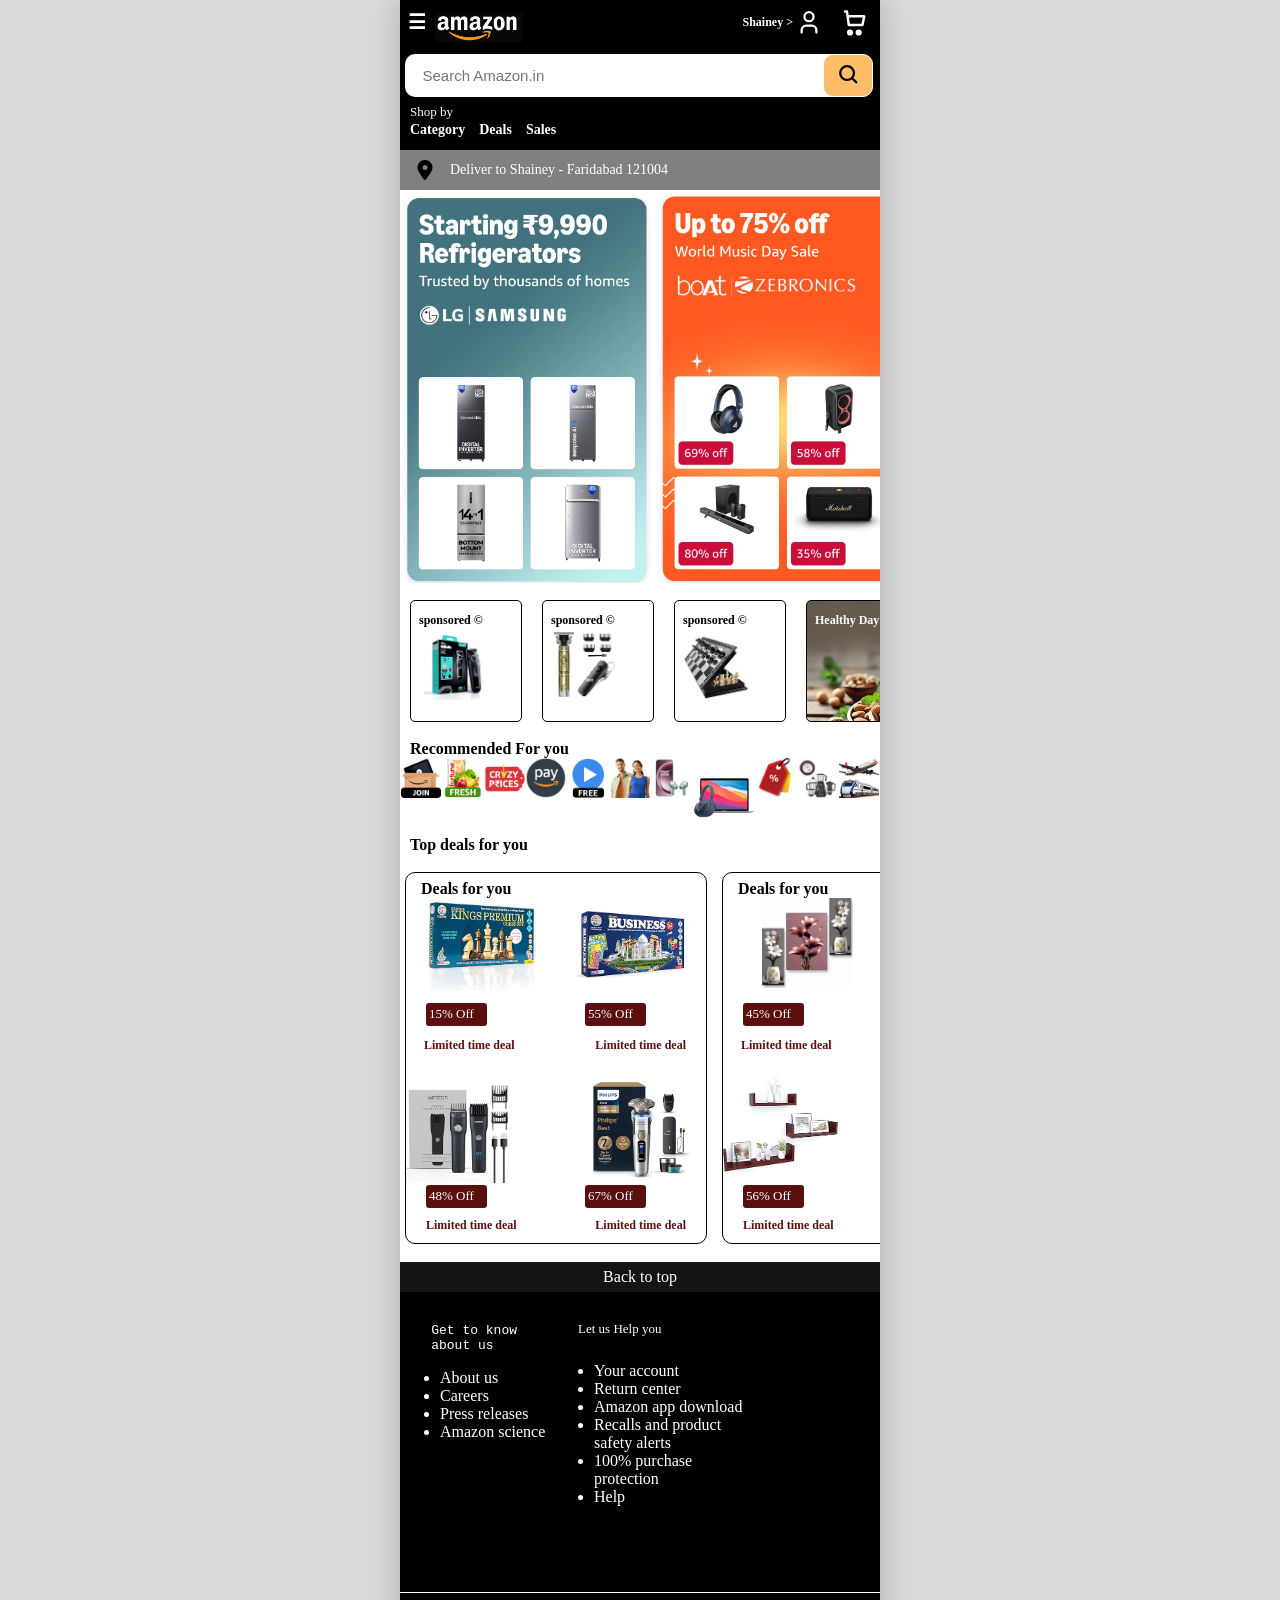
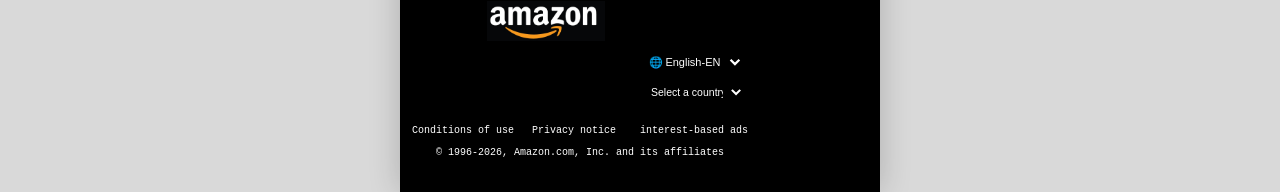
==== index.html @ 1e8606e4 "Amazon clone added" ====
<!DOCTYPE HTML>
<html>
  <head>
    <title>https://www.amazon.in</title>
    <meta name="viewport" content="width=device-width, initial-scale=1.0">
    <link rel="stylesheet" href="style.css">
  </head>
  <body>
    <header>
      <div id="upper" >
        <p id="menu">&#9776;</p>
        <img src="Amz.jpg" id="logo1">
        <a class="amazon-style-cart" href="index2.html"><svg xmlns="http://w3.org" viewBox="0 0 24 24" width="35" height="35" fill="none" stroke="currentColor" stroke-width="2" stroke-linecap="round" stroke-linejoin="round">
  
  <path d="M6 2h1.5l1.5 11h11l1.5-7H8.5" />
  
  <circle cx="10" cy="19" r="1.5" fill="currentColor" />
  
  <circle cx="17" cy="19" r="1.5" fill="currentColor" />
</svg></a>
        <a class="amazon-style-profile" href="index2.html"><svg xmlns="http://w3.org" viewBox="0 0 24 24" width="32" height="32" fill="none" stroke="currentColor" stroke-width="2" stroke-linecap="round" stroke-linejoin="round">
  
  <circle cx="12" cy="7" r="4" />
  <!-- User Shoulders -->
  <path d="M5.5 21v-2a4 4 0 0 1 4-4h5a4 4 0 0 1 4 4v2" />
</svg></a>
        <a id="name" href="index2.html"><b>Shainey ></b></a>
        <input type="text" placeholder="   Search Amazon.in" id="searchbar">
        <button id="enter"><svg class="amazon-style-search" xmlns="http://w3.org" viewBox="0 0 24 24" width="22" height="22" fill="none" stroke="currentColor" stroke-width="2.5" stroke-linecap="round" stroke-linejoin="round">
  <!-- Lens / Circle -->
  <circle cx="11" cy="11" r="7.5" />
  <!-- Handle -->
  <line x1="21" y1="21" x2="16.65" y2="16.65" />
</svg></button>
        <x>Shop by</x> 
        <a href="index2.html" class="shop-by">Category</a>
        <a href="index2.html" class="shop-by">Deals</a>
        <a href="index2.html" CLASS="shop-by">Sales</a>
      </div>
      <div id="lower">
        <svg id="loc" xmlns="http://w3.org" viewBox="0 0 384 512" width="50" height="50" fill="currentColor">
  <path d="M215.7 499.2C267 435 384 279.4 384 192C384 86 298 0 192 0S0 86 0 192c0 87.4 117 243 168.3 307.2c12.3 15.3 35.1 15.3 47.4 0zM192 128a64 64 0 1 1 0 128 64 64 0 1 1 0-128z"/>
</svg>
        <p id="del">Deliver to Shainey - Faridabad 121004</p>
      </div>
    </header>
    <main>
      <div id="firstrow">
        <img src="Sc.jpg" id="p1">
        <img src="Sc2.jpg" id="p2">
        <img src="Sc3.jpg" id="p3">
        <img src="Sc4.jpg" id="p4">
        <img src="Sc5.jpg" id="p5">
        <img src="Sc6.jpg" id="p6">
      </div>
<!--row of sponsored items-->
      <div id="secrow">
        <div id="item1">
          <p id="sp">sponsored &#169;</p>
          <img src="p1.jpg" id="trmr">
        </div>
        <div id="item2">
          <p id="sp">sponsored &#169;</p>
          <img src="p2.jpg" id="trmr2">
        </div>
        <div id="item3">
          <p id="sp">sponsored &#169;</p>
          <img src="p3.jpg" id="chess">
        </div>
        <div id="item4">
          <p id="sp">Healthy Day</p>
        </div>
      </div>
      <b style="margin-left: 10px;">Recommended For you</b>
      <div id="recommendation">
        <img src="prime.jpg" id="prime" placeholder="Prime">
        <img src="grocery.jpeg" id="grocery">
        <img src="price.jpeg" id="price">
        <img src="pay.jpeg" id="pay">
        <img src="mx.jpeg" id="mx">
        <img src="fashion.png" id="fashion">
        <img src="mobile.jpeg" id="mobile">
        <img src="electronic.jpeg" id="electronic">
        <img src="discount.jpg" id="discount">
        <img src="kitchen.jpeg" id="kitchen">
        <img src="travel.jpeg" id="travel">
      </div>
      <br>
      <b id="deals">Top deals for you</b>
      <br><br>
      <div id="dealsbox">
<!-- Deals 1 start -->
        <div id="deal1">
          <b id="dealsforu">Deals for you</b>
          <img src="chessdeal.jpg" id="chessdeal">
          <div id="off15">15% Off</div>
          <b id="few1">Limited time deal</b>
          <img src="playdeal.jpg" id="playdeal">
          <div id="off55">55% Off</div>
          <b id="few2">Limited time deal</b>
          <img src="trimmerdeal.jpg" id="trimmerdeal">
          <div id="off48">48% Off</div>
          <b id="few3">Limited time deal</b>
          <img src="trimmer2deal.jpg" id="trimmer2deal">
          <div id="off67">67% Off</div>
          <b id="few4">Limited time deal</b>
        </div>
<!--Deals 1 end -->
<!--Deals 2 start -->
        <div id="deal2">
          <b id="dealsforu">Deals for you</b>
          <img src="secdeal1.jpg" id="secdeal1">
          <div id="off45">45% Off</div>
          <b id="few21">Limited time deal</b>
          <img src="secdeal2.jpg" id="secdeal2">
          <div id="off87">87% Off</div>
          <b id="few22">Limited time deal</b>
          <img src="secdeal3.jpg" id="secdeal3">
          <div id="off56">56% Off</div>
          <b id="few23">Limited time deal</b>
          <img src="secdeal4.jpg" id="secdeal4">
          <div id="off34">34% Off</div>
          <b id="few24">Limited time deal</b>
        </div>
<!-- Deals 2 end -->
      </div>
    </main>
    <footer>
<!--Back to top button -->
      <a href="index.html" id="backtotop"><div id="footer">Back to top</div>
      </a>
<!-- extra information box-->
      <div id="info">
<!-- First set of info-->
        <div id="gettoknow"><br><pre>    Get to know 
    about us</pre>
          <ul id="list1">
            <li><a class="gettoknow" href="index2.html">About us</a></li>
            <li><a class="gettoknow" href="index2.html">Careers</a></li>
            <li><a class="gettoknow" href="index2.html">Press releases</a></li>
            <li><a class="gettoknow" href="index2.html">Amazon science</a></li>
          </ul>
        </div>
<!-- Second set of info-->
        <div id="help"><br><l>Let us Help you</l>
          <ul id="list2">
            <li><a class="gettoknow" href="index2.html">Your account</a></li>
            <li><a class="gettoknow" href="index2.html">Return center</a></li>
            <li><a class="gettoknow" href="index2.html">Amazon app download</a></li>
            <li><a class="gettoknow" href="index2.html">Recalls and product safety alerts</a></li>
            <li><a class="gettoknow" href="index2.html">100% purchase protection</a></li>
            <li><a class="gettoknow" href="index2.html">Help</a></li>
          </ul>
        </div>
        <hr id="footer-separator">
        <a href="index.html" id="logo2"><img style="height: 40px;" src="Amz.jpg"></a>
        <SELECT name="select language" id="language">
          <option value="english">&#127760;  English-EN</option>
          <option value="hindi"><a href="index3.html" style="text-decoration: none; color: white;">&#x1f1ee;&#x1f1f3; HINDI - HI</a></option>
        </SELECT>
        <select name="country" id="country-select">
          <option value="" disabled selected>Select a country</option>
          <option value="AF">🇦🇫 Afghanistan</option>
          <option value="AL">🇦🇱 Albania</option>
          <option value="DZ">🇩🇿 Algeria</option>
          <option value="AD">🇦🇩 Andorra</option>
          <option value="AO">🇦🇴 Angola</option>
          <option value="AG">🇦🇬 Antigua and Barbuda</option>
          <option value="AR">🇦🇷 Argentina</option>
          <option value="AM">🇦🇲 Armenia</option>
          <option value="AU">🇦🇺 Australia</option>
          <option value="AT">🇦🇹 Austria</option>
          <option value="AZ">🇦🇿 Azerbaijan</option>
          <option value="BS">🇧🇸 Bahamas</option>
          <option value="BH">🇧🇭 Bahrain</option>
          <option value="BD">🇧🇩 Bangladesh</option>
          <option value="BB">🇧🇧 Barbados</option>
          <option value="BY">🇧🇾 Belarus</option>
          <option value="BE">🇧🇪 Belgium</option>
          <option value="BZ">🇧🇿 Belize</option>
          <option value="BJ">🇧🇯 Benin</option>
          <option value="BT">🇧🇹 Bhutan</option>
          <option value="BO">🇧🇴 Bolivia</option>
          <option value="BA">🇧🇦 Bosnia and Herzegovina</option>
          <option value="BW">🇧🇼 Botswana</option>
          <option value="BR">🇧🇷 Brazil</option>
          <option value="BN">🇧🇳 Brunei</option>
          <option value="BG">🇧🇬 Bulgaria</option>
          <option value="BF">🇧🇫 Burkina Faso</option>
          <option value="BI">🇧🇮 Burundi</option>
          <option value="CV">🇨🇻 Cabo Verde</option>
          <option value="KH">🇰🇭 Cambodia</option>
          <option value="CM">🇨🇲 Cameroon</option>
          <option value="CA">🇨🇦 Canada</option>
          <option value="CF">🇨🇫 Central African Republic</option>
          <option value="TD">🇹🇩 Chad</option>
          <option value="CL">🇨🇱 Chile</option>
          <option value="CN">🇨🇳 China</option>
          <option value="CO">🇨🇴 Colombia</option>
          <option value="KM">🇰🇲 Comoros</option>
          <option value="CG">🇨🇬 Congo</option>
          <option value="CD">🇨🇩 Congo (Democratic Republic)</option>
          <option value="CR">🇨🇷 Costa Rica</option>
          <option value="HR">🇭🇷 Croatia</option>
          <option value="CU">🇨🇺 Cuba</option>
          <option value="CY">🇨🇾 Cyprus</option>
          <option value="CZ">🇨🇿 Czech Republic</option>
          <option value="DK">🇩🇰 Denmark</option>
          <option value="DJ">🇩🇯 Djibouti</option>
          <option value="DM">🇩🇲 Dominica</option>
          <option value="DO">🇩🇴 Dominican Republic</option>
          <option value="EC">🇪🇨 Ecuador</option>
          <option value="EG">🇪🇬 Egypt</option>
          <option value="SV">🇸🇻 El Salvador</option>
          <option value="GQ">🇬🇶 Equatorial Guinea</option>
          <option value="ER">🇪🇷 Eritrea</option>
          <option value="EE">🇪🇪 Estonia</option>
          <option value="SZ">🇸🇿 Eswatini</option>
          <option value="ET">🇪🇹 Ethiopia</option>
          <option value="FJ">🇫🇯 Fiji</option>
          <option value="FI">🇫🇮 Finland</option>
          <option value="FR">🇫🇷 France</option>
          <option value="GA">🇬🇦 Gabon</option>
          <option value="GM">🇬🇲 Gambia</option>
          <option value="GE">🇬🇪 Georgia</option>
          <option value="DE">🇩🇪 Germany</option>
          <option value="GH">🇬🇭 Ghana</option>
          <option value="GR">🇬🇷 Greece</option>
          <option value="GD">🇬🇩 Grenada</option>
          <option value="GT">🇬🇹 Guatemala</option>
          <option value="GN">🇬🇳 Guinea</option>
          <option value="GW">🇬🇼 Guinea-Bissau</option>
          <option value="GY">🇬🇾 Guyana</option>
          <option value="HT">🇭🇹 Haiti</option>
          <option value="HN">🇭🇳 Honduras</option>
          <option value="HU">🇭🇺 Hungary</option>
          <option value="IS">🇮🇸 Iceland</option>
          <option value="IN">🇮🇳 India</option>
          <option value="ID">🇮🇩 Indonesia</option>
          <option value="IR">🇮🇷 Iran</option>
          <option value="IQ">🇮🇶 Iraq</option>
          <option value="IE">🇮🇪 Ireland</option>
          <option value="IL">🇮🇱 Israel</option>
          <option value="IT">🇮🇹 Italy</option>
          <option value="JM">🇯🇲 Jamaica</option>
          <option value="JP">🇯🇵 Japan</option>
          <option value="JO">🇯🇴 Jordan</option>
          <option value="KZ">🇰🇿 Kazakhstan</option>
          <option value="KE">🇰🇪 Kenya</option>
          <option value="KI">🇰🇮 Kiribati</option>
          <option value="KP">🇰🇵 North Korea</option>
          <option value="KR">🇰🇷 South Korea</option>
          <option value="KW">🇰🇼 Kuwait</option>
          <option value="KG">🇰🇬 Kyrgyzstan</option>
          <option value="LA">🇱🇦 Laos</option>
          <option value="LV">🇱🇻 Latvia</option>
          <option value="LB">🇱🇧 Lebanon</option>
          <option value="LS">🇱🇸 Lesotho</option>
          <option value="LR">🇱🇷 Liberia</option>
          <option value="LY">🇱🇾 Libya</option>
          <option value="LI">🇱🇮 Liechtenstein</option>
          <option value="LT">🇱🇹 Lithuania</option>
          <option value="LU">🇱🇺 Luxembourg</option>
          <option value="MG">🇲🇬 Madagascar</option>
          <option value="MW">🇲🇼 Malawi</option>
          <option value="MY">🇲🇾 Malaysia</option>
          <option value="MV">🇲🇻 Maldives</option>
          <option value="ML">🇲🇱 Mali</option>
          <option value="MT">🇲🇹 Malta</option>
          <option value="MH">🇲🇭 Marshall Islands</option>
          <option value="MR">🇲🇷 Mauritania</option>
          <option value="MU">🇲🇺 Mauritius</option>
          <option value="MX">🇲🇽 Mexico</option>
          <option value="FM">🇫🇲 Micronesia</option>
          <option value="MD">🇲🇩 Moldova</option>
          <option value="MC">🇲🇨 Monaco</option>
          <option value="MN">🇲🇳 Mongolia</option>
          <option value="ME">🇲🇪 Montenegro</option>
          <option value="MA">🇲🇦 Morocco</option>
          <option value="MZ">🇲🇿 Mozambique</option>
          <option value="MM">🇲🇲 Myanmar</option>
          <option value="NA">🇳🇦 Namibia</option>
          <option value="NR">🇳🇷 Nauru</option>
          <option value="NP">🇳🇵 Nepal</option>
          <option value="NL">🇳🇱 Netherlands</option>
          <option value="NZ">🇳🇿 New Zealand</option>
          <option value="NI">🇳🇮 Nicaragua</option>
          <option value="NE">🇳🇪 Niger</option>
          <option value="NG">🇳🇬 Nigeria</option>
          <option value="MK">🇲🇰 North Macedonia</option>
          <option value="NO">🇳🇴 Norway</option>
          <option value="OM">🇴🇲 Oman</option>
          <option value="PK">🇵🇰 Pakistan</option>
          <option value="PW">🇵🇼 Palau</option>
          <option value="PA">🇵🇦 Panama</option>
          <option value="PG">🇵🇬 Papua New Guinea</option>
          <option value="PY">🇵🇾 Paraguay</option>
          <option value="PE">🇵🇪 Peru</option>
          <option value="PH">🇵🇭 Philippines</option>
          <option value="PL">🇵🇱 Poland</option>
          <option value="PT">🇵🇹 Portugal</option>
          <option value="QA">🇶🇦 Qatar</option>
          <option value="RO">🇷🇴 Romania</option>
          <option value="RU">🇷🇺 Russia</option>
          <option value="RW">🇷🇼 Rwanda</option>
          <option value="KN">🇰🇳 Saint Kitts and Nevis</option>
          <option value="LC">🇱🇨 Saint Lucia</option>
          <option value="VC">🇻🇨 Saint Vincent and the Grenadines</option>
          <option value="WS">🇼🇸 Samoa</option>
          <option value="SM">🇸🇲 San Marino</option>
          <option value="ST">🇸🇹 Sao Tome and Principe</option>
          <option value="SA">🇸🇦 Saudi Arabia</option>
          <option value="SN">🇸🇳 Senegal</option>
          <option value="RS">🇷🇸 Serbia</option>
          <option value="SC">🇸🇨 Seychelles</option>
          <option value="SL">🇸🇱 Sierra Leone</option>
          <option value="SG">🇸🇬 Singapore</option>
          <option value="SK">🇸🇰 Slovakia</option>
          <option value="SI">🇸🇮 Slovenia</option>
          <option value="SB">🇸🇧 Solomon Islands</option>
          <option value="SO">🇸🇴 Somalia</option>
          <option value="ZA">🇿🇦 South Africa</option>
          <option value="SS">🇸🇸 South Sudan</option>
          <option value="ES">🇪🇸 Spain</option>
          <option value="LK">🇱🇰 Sri Lanka</option>
          <option value="SD">🇸🇩 Sudan</option>
          <option value="SR">🇸🇷 Suriname</option>
          <option value="SE">🇸🇪 Sweden</option>
          <option value="CH">🇨🇭 Switzerland</option>
          <option value="SY">🇸🇾 Syria</option>
          <option value="TW">🇹🇼 Taiwan</option>
          <option value="TJ">🇹🇯 Tajikistan</option>
          <option value="TZ">🇹🇿 Tanzania</option>
          <option value="TH">🇹🇭 Thailand</option>
          <option value="TL">🇹🇱 Timor-Leste</option>
          <option value="TG">🇹🇬 Togo</option>
          <option value="TO">🇹🇴 Tonga</option>
          <option value="TT">🇹🇹 Trinidad and Tobago</option>
          <option value="TN">🇹🇳 Tunisia</option>
          <option value="TR">🇹🇷 Turkey</option>
          <option value="TM">🇹🇲 Turkmenistan</option>
          <option value="TV">🇹🇻 Tuvalu</option>
          <option value="UG">🇺🇬 Uganda</option>
          <option value="UA">🇺🇦 Ukraine</option>
          <option value="AE">🇦🇪 United Arab Emirates</option>
          <option value="GB">🇬🇧 United Kingdom</option>
        <option value="US">🇺🇸 United States</option>
          <option value="UY">🇺🇾 Uruguay</option>
          <option value="UZ">🇺🇿 Uzbekistan</option>
          <option value="VU">🇻🇺 Vanuatu</option>
          <option value="VA">🇻🇦 Vatican City</option>
          <option value="VE">🇻🇪 Venezuela</option>
          <option value="VN">🇻🇳 Vietnam</option>
          <option value="YE">🇾🇪 Yemen</option>
          <option value="ZM">🇿🇲 Zambia</option>
          <option value="ZW">🇿🇼 Zimbabwe</option>
        </select>
<!-- country select end -->
        <br>
        <pre id="last">  Conditions of use   Privacy notice    interest-based ads

      © 1996-2026, Amazon.com, Inc. and its affiliates</pre>
      </div>
    </footer>
  </body>
</html>
---- style.css ----
body{
  margin: 0;}
#upper{
  background-color: black;
  height: 150px;
  color: white;}
#logo1{
  height: 30px;
  margin-top: 12px;
  margin-left: 35px;}
#menu{
  position: absolute;
  font-size: 20px;
  left: 8px;
  margin-top: 10px;
  font-weight: bold;}
.amazon-style-cart{
  color: white;
  position: absolute;
  top: 6px;
  right: 10px;
  transform: scale(0.85)}
.amazon-style-profile{
  color: white;
  position: absolute;
  right: 55px;
  top: 6px;
  transform: scale(0.85)}
#name{
  text-decoration: none;
  color: white;
  POSITION: absolute;
  top: 15px;
  right: 87px;
  font-size: 12px;
  font-weight: light;}
#searchbar{
  display: block;
  margin-left: 5px;
  margin-top: 8px;
  height: 35px;
  width: 94vw;
  border: 3px solid white;
  border-radius: 10px;
  font-size: 15px;
}
#enter{
  border: 1px solid white;
  background-color: #FEBD69;
  height: 43px;
  width: 50px;
  position: absolute;
  border-radius: 10px;
  top: 54px;
  right: 7px;}
x{
  font-size: 13px;
  margin-left: 10px;
  display: block;
  margin-top: 7px;}
.shop-by{
  color: white;
  text-decoration: none;
  margin-left: 10px;
  font-size: 14px;
  font-weight: bold;}

#lower{
  height: 40px;
  background-color: grey;
  display: flex;
  align-items: center;
  justify-content: flex-start;
  color: white;
  font-size: 14px;
  position: sticky;
  top: 0px;}

#loc{
  scale: 0.4;
  color: black;}
#firstrow {
  height: 400px;
  width: 100%;
  overflow-x: auto;
  white-space: nowrap;
}
#p1,#p2,#p3,#p4,#p5,#p6{
  height: 390px;
  display: inline-block;
  margin-top: 3px;
  margin-left: 3px;
}

#item1,#item2,#item3,#item4{
  height: 120px;
  width: 110px;
  border: 1px solid black;
  border-radius: 5px;
  margin-left: 10px;
  margin-right: 10px;
  margin-top: 10px;
  display: inline-block;
  flex-shrink: 0;
}
#trmr,#chess{
  height: 65px;
  margin-left: 9px;
  position: relative;
  bottom: 5px;
}
#sp{
  position: relative;
  font-weight: bold;
  font-size: 12px;
  margin-left: 8px;
}

#secrow{
  height: 150px;
  width: 100%;
  white-space: nowrap;
  overflow-X: auto;
  display: flex;
}

#trmr2{
  height: 65px;
  margin-left: 9px;
  position: relative;
  bottom: 8px;
}

#item4{
  background-image: url("p4.jpg");
  background-size: cover;
  color: white;
  font-weight: bold;
  font-size: 20px;
}
#recommendation{
  height: 60px;
  width: 100%;
  display: flex;
  justify-content: space-around;
  overflow-X: auto;}

#prime,#grocery,#price,#pay,#mobile,#fashion,#mx,#travel,#discount,#kitchen,#elecronic{
  height: 40px;
  flex-shrink: 0;}
#deals{
  margin-left: 10px;}

#deal1,#deal2{
  height: 370px;
  width: 300px;
  border: 1px solid black;
  border-radius: 10px;
  margin-left: 5px;
  margin-right: 10px;
  flex-shrink: 0;
  position: relative;
}
#dealsbox{
  height: 390px;
  width: 100%;
  display: flex;
  overflow-X: auto;}
#chessdeal,#secdeal1{
  height: 90px;
  position: absolute;
  top: 28px;
  right: 170px;}

#dealsforu{
  position: absolute;
  top: 7px;
  left: 15px;}
#off15,#off45{
  background-color: #5c0f0f;
  padding: 3px;
  height: 17px;
  width: 55px;
  border-radius: 3px;
  color: white;
  position: absolute;
  top: 130px;
  left: 20px;
  font-size: 13px;
  font-family: Georgia;}
#few1,#few21{
  color: #5c0f0f;
  font-family: Georgia;
  margin-left: 18px;
  position: absolute;
  top: 165px;
  font-size: 12px;
}
#playdeal,#secdeal2{
  height: 67px;
  position: absolute;
  top: 38px;
  right: 20px;
}
#off55,#off87{
  background-color: #5c0f0f;
  padding: 3px;
  height: 17px;
  width: 55px;
  border-radius: 3px;
  color: white;
  position: absolute;
  top: 130px;
  right: 60px;
  font-size: 13px;
  font-family: Georgia;}
#few2,#few22{
  color: #5c0f0f;
  font-family: Georgia;
  position: absolute;
  top: 165px;
  font-size: 12px;
  right: 20px;}

#off48,#off56{
  background-color: #5c0f0f;
  padding: 3px;
  height: 17px;
  width: 55px;
  border-radius: 3px;
  color: white;
  position: absolute;
  bottom: 35px;
  left: 20px;
  font-size: 13px;
  font-family: Georgia;}

#trimmerdeal,#secdeal3{
  height: 98px;
  position: absolute;
  bottom: 60px;
  left: 0px;}

#few3,#few23{
  color: #5c0f0f;
  font-family: Georgia;
  position: absolute;
  bottom: 10px;
  font-size: 12px;
  left: 20px;}

#trimmer2deal,#secdeal4{
  height: 96px;
  position: absolute;
  bottom: 65px;
  right: 15px;}
#off67,#off34{
  background-color: #5c0f0f;
  padding: 3px;
  height: 17px;
  width: 55px;
  border-radius: 3px;
  color: white;
  position: absolute;
  bottom: 35px;
  right: 60px;
  font-size: 13px;
  font-family: Georgia;}
#few4,#few24{
  color: #5c0f0f;
  font-family: Georgia;
  position: absolute;
  bottom: 10px;
  font-size: 12px;
  right: 20px;}
#secdeal4{
  right: 50px;
  bottom: 70px;}
#secdeal3{
  bottom: 70px;}
#secdeal1{
  top: 25px;}
#secdeal2{
  height: 75px;
  right: 30px;}

/* ===================================================================
   MEDIA QUERY - Optimized for 360 x 800px screens (small mobile phones)
   Requires <meta name="viewport" content="width=device-width,
   initial-scale=1.0"> in the HTML head, otherwise the browser ignores
   real device width and this breakpoint will never match correctly.
   Every selector from the stylesheet above has a matching rule here.
   Existing rules above are untouched; these overrides keep the native,
   "zoomed-in" app-like proportions instead of shrinking everything down.
   =================================================================== */
@media only screen and (max-width: 360px) {

  body{
    overflow-x: hidden;
  }

  #upper{
    height: 150px;
  }

  img{
    height: 30px;
    margin-top: 12px;
    margin-left: 32px;
  }

  #menu{
    font-size: 20px;
    left: 8px;
    margin-top: 10px;
  }

  .amazon-style-cart{
    top: 6px;
    right: 8px;
    transform: scale(0.85);
  }

  .amazon-style-profile{
    right: 50px;
    top: 6px;
    transform: scale(0.85);
  }

  #name{
    top: 15px;
    right: 80px;
    font-size: 12px;
  }

  #searchbar{
    margin-left: 5px;
    margin-top: 8px;
    height: 35px;
    width: 92vw;
    border: 3px solid white;
    border-radius: 10px;
    font-size: 14px;
  }

  #enter{
    height: 43px;
    width: 48px;
    border-radius: 10px;
    top: 54px;
    right: 6px;
  }

  x{
    font-size: 13px;
    margin-left: 10px;
    margin-top: 7px;
  }

  a{
    margin-left: 8px;
    font-size: 13px;
  }

  #lower{
    height: 40px;
    font-size: 13px;
  }

  #loc{
    scale: 0.38;
  }

  #firstrow{
    height: 380px;
  }

  #p1,#p2,#p3,#p4,#p5,#p6{
    height: 370px;
    margin-top: 3px;
    margin-left: 3px;
  }

  #item1,#item2,#item3,#item4{
    height: 120px;
    width: 108px;
    margin-left: 8px;
    margin-right: 8px;
    margin-top: 10px;
  }

  #trmr,#chess{
    height: 62px;
    margin-left: 8px;
    bottom: 5px;
  }

  #sp{
    font-size: 11px;
    margin-left: 7px;
  }

  #secrow{
    height: 145px;
  }

  #trmr2{
    height: 62px;
    margin-left: 8px;
    bottom: 7px;
  }

  #item4{
    font-size: 18px;
  }

  #recommendation{
    height: 55px;
  }

  #prime,#grocery,#price,#pay,#mobile,#fashion,#mx,#travel,#discount,#kitchen,#elecronic{
    height: 38px;
  }

  #deals{
    margin-left: 10px;
    font-size: 15px;
  }

  #deal1,#deal2{
    height: 360px;
    width: 295px;
    margin-left: 5px;
    margin-right: 8px;
  }

  #dealsbox{
    height: 380px;
  }

  #chessdeal,#secdeal1{
    height: 88px;
    top: 27px;
    right: 165px;
  }

  #dealsforu{
    top: 7px;
    left: 14px;
  }

  #off15,#off45{
    height: 16px;
    width: 52px;
    top: 127px;
    left: 18px;
    font-size: 12px;
  }

  #few1,#few21{
    margin-left: 16px;
    top: 160px;
    font-size: 11px;
  }

  #playdeal,#secdeal2{
    height: 65px;
    top: 37px;
    right: 18px;
  }

  #off55,#off87{
    height: 16px;
    width: 52px;
    top: 127px;
    right: 55px;
    font-size: 12px;
  }

  #few2,#few22{
    top: 160px;
    font-size: 11px;
    right: 18px;
  }

  #off48,#off56{
    height: 16px;
    width: 52px;
    bottom: 34px;
    left: 18px;
    font-size: 12px;
  }

  #trimmerdeal,#secdeal3{
    height: 96px;
    bottom: 58px;
    left: 0px;
  }

  #few3,#few23{
    bottom: 9px;
    font-size: 11px;
    left: 18px;
  }

  #trimmer2deal,#secdeal4{
    height: 94px;
    bottom: 63px;
    right: 14px;
  }

  #off67,#off34{
    height: 16px;
    width: 52px;
    bottom: 34px;
    right: 55px;
    font-size: 12px;
  }

  #few4,#few24{
    bottom: 9px;
    font-size: 11px;
    right: 18px;
  }

  #secdeal4{
    right: 46px;
    bottom: 68px;
  }

  #secdeal3{
    bottom: 68px;
  }

  #secdeal1{
    top: 24px;
  }

  #secdeal2{
    height: 73px;
    right: 28px;
  }

}

/* ===================================================================
   TIER 2 — Standard phones: 375 / 390 / 412px wide
   (iPhone SE/X/12 mini, iPhone 12/13/14, Pixel/most Android phones)
   These widths are close to the original design's reference size, so
   values here mirror the base rules above almost exactly — written
   out explicitly so this range is deliberately tuned, not accidental.
   =================================================================== */
@media only screen and (min-width: 361px) and (max-width: 413px) {

  #upper{ height: 150px; }

  img{ height: 30px; margin-top: 12px; margin-left: 35px; }

  #menu{ font-size: 20px; left: 8px; margin-top: 10px; }

  .amazon-style-cart{ top: 6px; right: 10px; transform: scale(0.85); }

  .amazon-style-profile{ right: 55px; top: 6px; transform: scale(0.85); }

  #name{ top: 15px; right: 87px; font-size: 12px; }

  #searchbar{
    margin-left: 5px; margin-top: 8px; height: 35px; width: 94vw;
    border: 3px solid white; border-radius: 10px; font-size: 15px;
  }

  #enter{ height: 43px; width: 50px; border-radius: 10px; top: 54px; right: 7px; }

  x{ font-size: 13px; margin-left: 10px; margin-top: 7px; }

  a{ margin-left: 10px; font-size: 14px; }

  #lower{ height: 40px; font-size: 14px; }

  #loc{ scale: 0.4; }

  #firstrow{ height: 400px; }

  #p1,#p2,#p3,#p4,#p5,#p6{ height: 390px; margin-top: 3px; margin-left: 3px; }

  #item1,#item2,#item3,#item4{
    height: 120px; width: 110px;
    margin-left: 10px; margin-right: 10px; margin-top: 10px;
  }

  #trmr,#chess{ height: 65px; margin-left: 9px; bottom: 5px; }

  #sp{ font-size: 12px; margin-left: 8px; }

  #secrow{ height: 150px; }

  #trmr2{ height: 65px; margin-left: 9px; bottom: 8px; }

  #item4{ font-size: 20px; }

  #recommendation{ height: 60px; }

  #prime,#grocery,#price,#pay,#mobile,#fashion,#mx,#travel,#discount,#kitchen,#elecronic{ height: 40px; }

  #deals{ margin-left: 10px; }

  #deal1,#deal2{ height: 370px; width: 300px; margin-left: 5px; margin-right: 10px; }

  #dealsbox{ height: 390px; }

  #chessdeal,#secdeal1{ height: 90px; top: 28px; right: 170px; }

  #dealsforu{ top: 7px; left: 15px; }

  #off15,#off45{ height: 17px; width: 55px; top: 130px; left: 20px; font-size: 13px; }

  #few1,#few21{ margin-left: 18px; top: 165px; font-size: 12px; }

  #playdeal,#secdeal2{ height: 67px; top: 38px; right: 20px; }

  #off55,#off87{ height: 17px; width: 55px; top: 130px; right: 60px; font-size: 13px; }

  #few2,#few22{ top: 165px; font-size: 12px; right: 20px; }

  #off48,#off56{ height: 17px; width: 55px; bottom: 35px; left: 20px; font-size: 13px; }

  #trimmerdeal,#secdeal3{ height: 98px; bottom: 60px; left: 0px; }

  #few3,#few23{ bottom: 10px; font-size: 12px; left: 20px; }

  #trimmer2deal,#secdeal4{ height: 96px; bottom: 65px; right: 15px; }

  #off67,#off34{ height: 17px; width: 55px; bottom: 35px; right: 60px; font-size: 13px; }

  #few4,#few24{ bottom: 10px; font-size: 12px; right: 20px; }

  #secdeal4{ right: 50px; bottom: 70px; }

  #secdeal3{ bottom: 70px; }

  #secdeal1{ top: 25px; }

  #secdeal2{ height: 75px; right: 30px; }

}

/* ===================================================================
   TIER 3 — Large phones: 414 / 428px wide
   (iPhone 6-8/XR/11 Plus, iPhone 12/13/14 Pro Max)
   ~7% larger than Tier 2 so the extra screen width doesn't leave the
   layout looking small — still a native app feel, not stretched.
   =================================================================== */
@media only screen and (min-width: 414px) and (max-width: 479px) {

  #upper{ height: 160px; }

  img{ height: 32px; margin-top: 13px; margin-left: 38px; }

  #menu{ font-size: 21px; left: 9px; margin-top: 11px; }

  .amazon-style-cart{ top: 6px; right: 10px; transform: scale(0.92); }

  .amazon-style-profile{ right: 58px; top: 6px; transform: scale(0.92); }

  #name{ top: 16px; right: 90px; font-size: 13px; }

  #searchbar{
    margin-left: 6px; margin-top: 9px; height: 37px; width: 94vw;
    border: 3px solid white; border-radius: 10px; font-size: 16px;
  }

  #enter{ height: 46px; width: 53px; border-radius: 10px; top: 58px; right: 7px; }

  x{ font-size: 14px; margin-left: 11px; margin-top: 8px; }

  a{ margin-left: 11px; font-size: 15px; }

  #lower{ height: 42px; font-size: 15px; }

  #loc{ scale: 0.43; }

  #firstrow{ height: 425px; }

  #p1,#p2,#p3,#p4,#p5,#p6{ height: 415px; margin-top: 3px; margin-left: 3px; }

  #item1,#item2,#item3,#item4{
    height: 128px; width: 118px;
    margin-left: 11px; margin-right: 11px; margin-top: 11px;
  }

  #trmr,#chess{ height: 69px; margin-left: 10px; bottom: 5px; }

  #sp{ font-size: 13px; margin-left: 9px; }

  #secrow{ height: 160px; }

  #trmr2{ height: 69px; margin-left: 10px; bottom: 8px; }

  #item4{ font-size: 21px; }

  #recommendation{ height: 64px; }

  #prime,#grocery,#price,#pay,#mobile,#fashion,#mx,#travel,#discount,#kitchen,#elecronic{ height: 43px; }

  #deals{ margin-left: 12px; }

  #deal1,#deal2{ height: 395px; width: 320px; margin-left: 5px; margin-right: 11px; }

  #dealsbox{ height: 415px; }

  #chessdeal,#secdeal1{ height: 96px; top: 30px; right: 182px; }

  #dealsforu{ top: 8px; left: 16px; }

  #off15,#off45{ height: 18px; width: 59px; top: 139px; left: 21px; font-size: 14px; }

  #few1,#few21{ margin-left: 19px; top: 176px; font-size: 13px; }

  #playdeal,#secdeal2{ height: 72px; top: 41px; right: 21px; }

  #off55,#off87{ height: 18px; width: 59px; top: 139px; right: 64px; font-size: 14px; }

  #few2,#few22{ top: 176px; font-size: 13px; right: 21px; }

  #off48,#off56{ height: 18px; width: 59px; bottom: 37px; left: 21px; font-size: 14px; }

  #trimmerdeal,#secdeal3{ height: 105px; bottom: 64px; left: 0px; }

  #few3,#few23{ bottom: 11px; font-size: 13px; left: 21px; }

  #trimmer2deal,#secdeal4{ height: 103px; bottom: 70px; right: 16px; }

  #off67,#off34{ height: 18px; width: 59px; bottom: 37px; right: 64px; font-size: 14px; }

  #few4,#few24{ bottom: 11px; font-size: 13px; right: 21px; }

  #secdeal4{ right: 54px; bottom: 75px; }

  #secdeal3{ bottom: 75px; }

  #secdeal1{ top: 27px; }

  #secdeal2{ height: 80px; right: 32px; }

}

/* ===================================================================
   TIER 4 — Tablets & Desktop: 480px and wider
   No phone is this wide, so instead of stretching the mobile layout
   edge-to-edge (which would scatter the absolutely-positioned icons
   far from the content and blow up the search bar), the whole site is
   capped at a phone-card width and centered, like a native app preview.
   This makes body itself the positioning anchor, so every absolutely
   positioned element (icons, offer tags, deal badges) stays correctly
   anchored to the card edges instead of the full browser window.
   =================================================================== */
@media only screen and (min-width: 480px) {

  html{
    background-color: #d9d9d9;
  }

  body{
    max-width: 480px;
    margin: 0 auto;
    position: relative;
    min-height: 100vh;
    background-color: #ffffff;
    box-shadow: 0 0 30px rgba(0,0,0,0.2);
  }

  #searchbar{
    width: 94%;
  }

}
#footer{
  color: white;
  text-decoration: none;
  height: 30px;
  background-color: #141414;
  display: flex;
  align-items: center;
  justify-content: center;}
#backtotop{
  text-decoration: none;}
#info{
  height: 500px;
  background-color: black;}
#gettoknow{
  vertical-align: top;
  display: inline-block;
  height: 200px;
  width: 150px;
  color: white
}
.gettoknow{
  color: white;
  text-decoration: none;
  font-family: Georgia;
  text-align: left;}
#help{
  display: inline-block;
  height: 300px;
  width: 200px;
  color: white
}
l{
  font-family: Georgia;
  position: relative;
  left: 24px;
  font-weight: light;
  font-size: 13px;
  top: 9px;}
#list2{
  position: relative;
  top: 18px;}

#list2::marker {
  font-size: 0.5em; /* Reduces bullet size to 80% of the text font size */
}
#list1::marker {
  font-size: 0.5em;}
#footer-separator {
  border: none;
  border-top: 1px solid white;
  margin-top: 0px;}
#logo2{
  margin-left: 87px;
  transform: scale(0.9);}
#language{
  border: 1px solid black;
  border-radius: 3px;
  background-color: black;
  color: white;
  height: 25px;
  padding: 5px;
  font-size: 10px;
  position: absolute;
  right: 140px;
  top: 1650px;
  transform: scale(1.1);}
#country-select{
  border: 1px solid black;
  border-radius: 3px;
  background-color: black;
  color: white;
  height: 25px;
  width: 100px;
  padding: 5px;
  font-size: 10px;
  position: absolute;
  right: 137px;
  top: 1680px;
  transform: scale(1.05);}
#last{
  position: relative;
  top: 70px;
  font-size: 10px;
  color: white;}
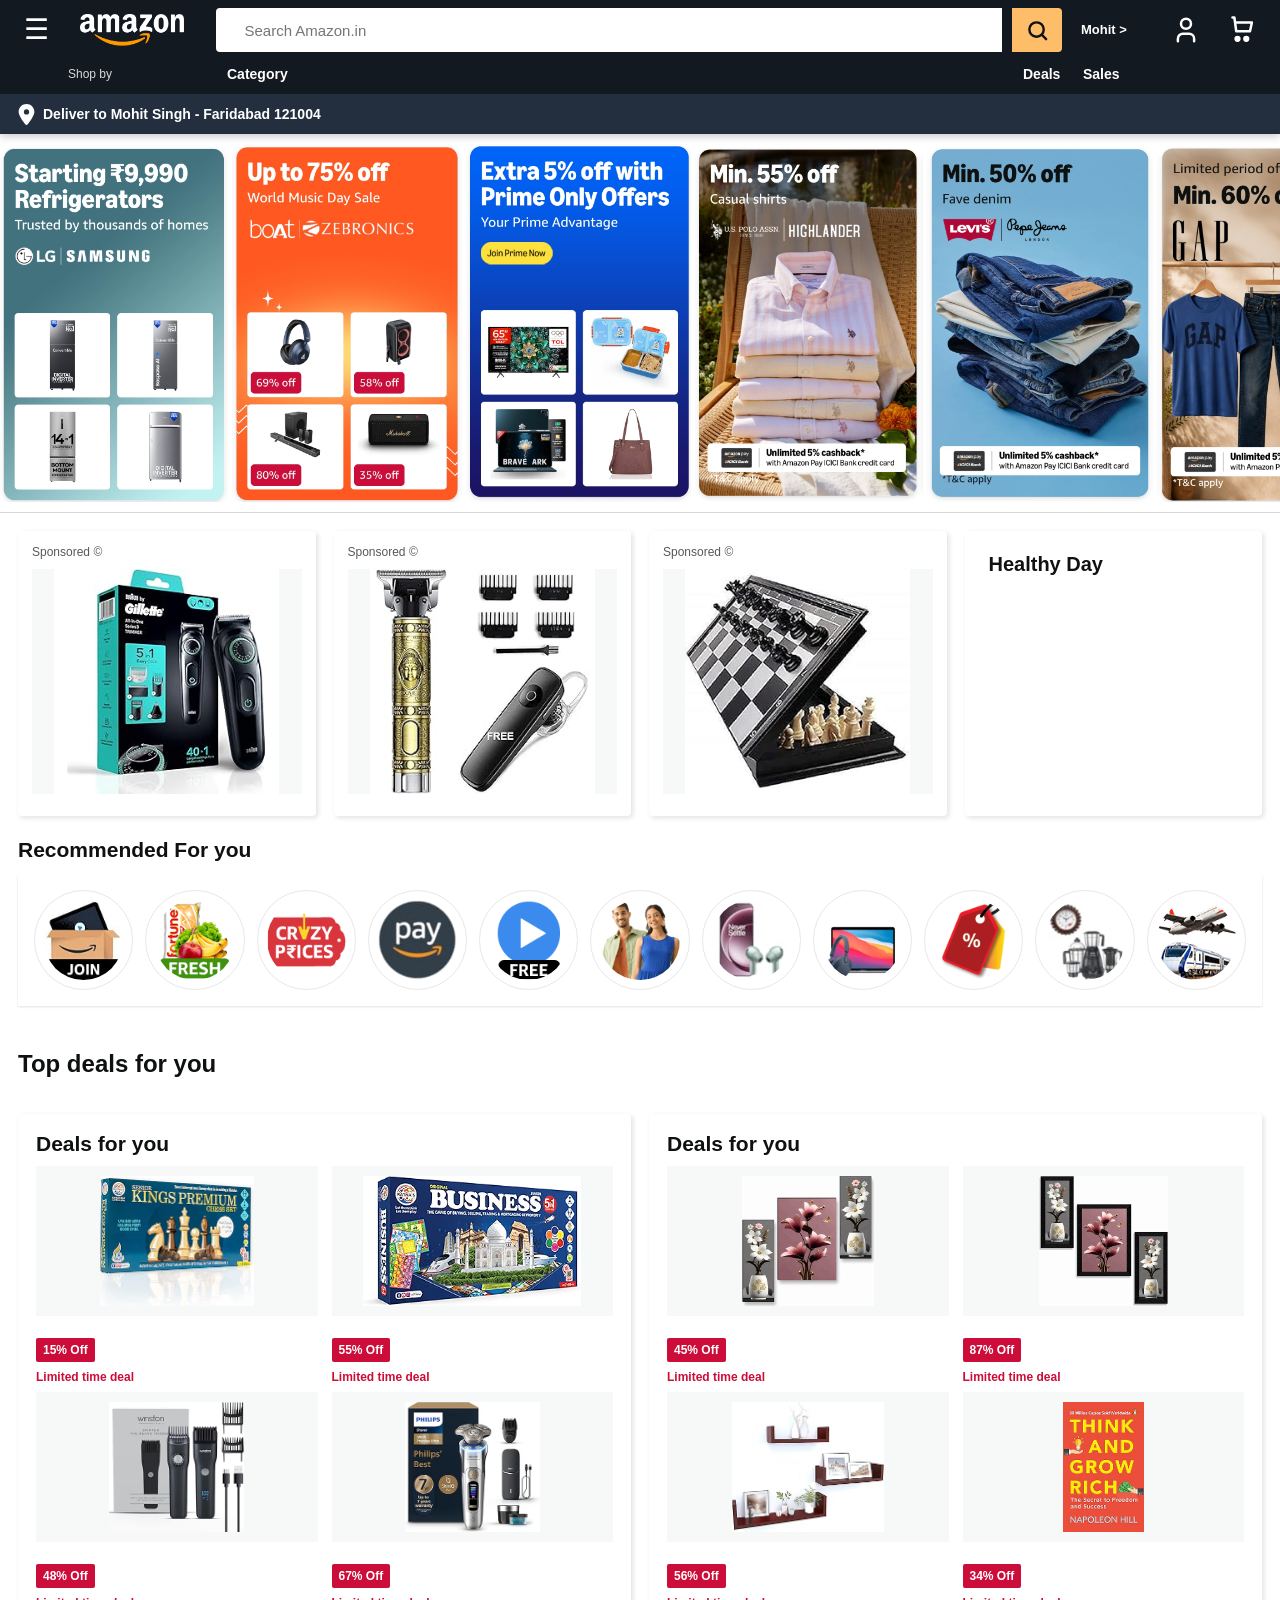
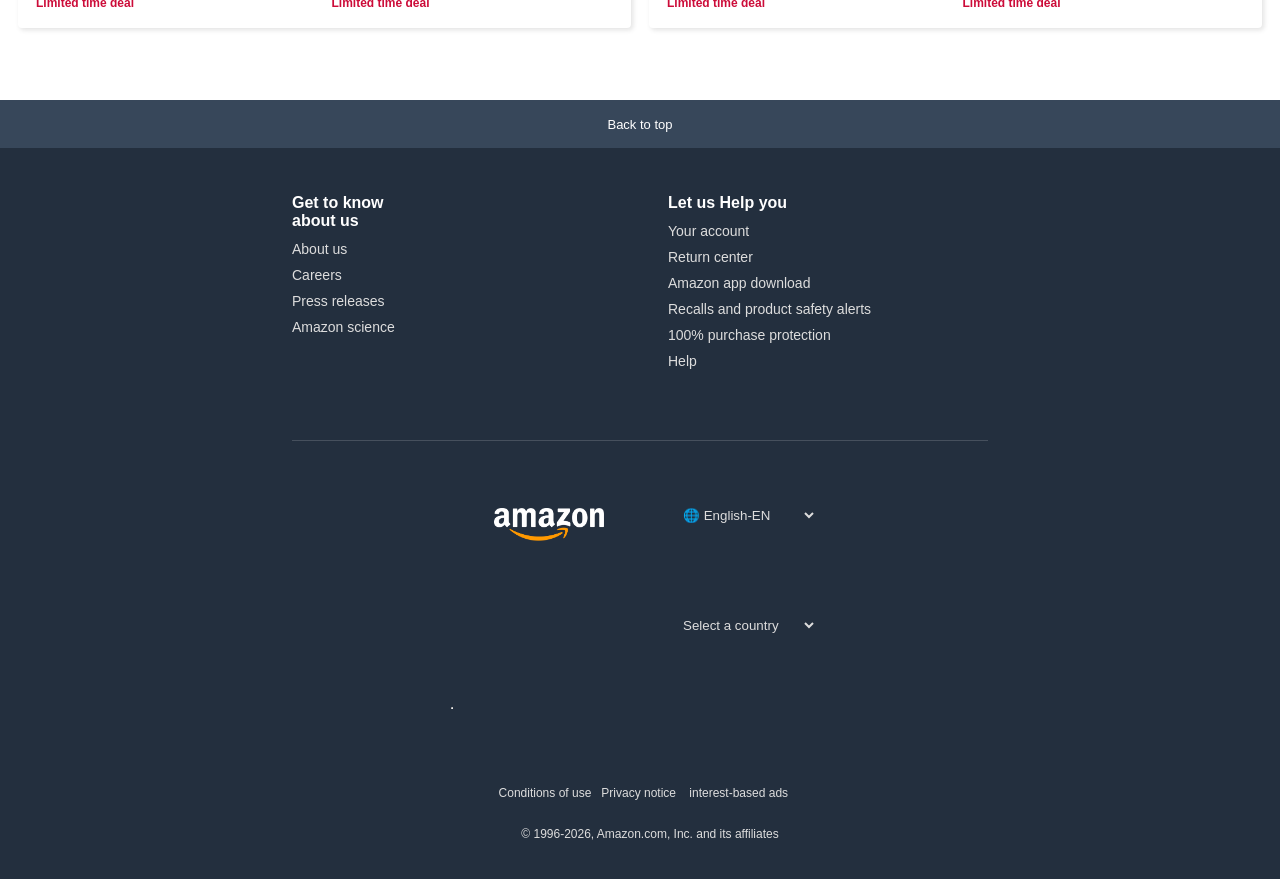
==== commit aef17786: "Amazon clone CSS again modified completely and everything is done. page is responsive and stunning" ====
--- a/index.html
+++ b/index.html
@@ -9,7 +9,7 @@
     <header>
       <div id="upper" >
         <p id="menu">&#9776;</p>
-        <img src="Amz.jpg" id="logo1">
+        <img src="logo2.png" id="logo1">
         <a class="amazon-style-cart" href="index2.html"><svg xmlns="http://w3.org" viewBox="0 0 24 24" width="35" height="35" fill="none" stroke="currentColor" stroke-width="2" stroke-linecap="round" stroke-linejoin="round">
   
   <path d="M6 2h1.5l1.5 11h11l1.5-7H8.5" />
@@ -24,7 +24,7 @@
   <!-- User Shoulders -->
   <path d="M5.5 21v-2a4 4 0 0 1 4-4h5a4 4 0 0 1 4 4v2" />
 </svg></a>
-        <a id="name" href="index2.html"><b>Shainey ></b></a>
+        <a id="name" href="index2.html"><b>Mohit ></b></a>
         <input type="text" placeholder="   Search Amazon.in" id="searchbar">
         <button id="enter"><svg class="amazon-style-search" xmlns="http://w3.org" viewBox="0 0 24 24" width="22" height="22" fill="none" stroke="currentColor" stroke-width="2.5" stroke-linecap="round" stroke-linejoin="round">
   <!-- Lens / Circle -->
@@ -41,7 +41,7 @@
         <svg id="loc" xmlns="http://w3.org" viewBox="0 0 384 512" width="50" height="50" fill="currentColor">
   <path d="M215.7 499.2C267 435 384 279.4 384 192C384 86 298 0 192 0S0 86 0 192c0 87.4 117 243 168.3 307.2c12.3 15.3 35.1 15.3 47.4 0zM192 128a64 64 0 1 1 0 128 64 64 0 1 1 0-128z"/>
 </svg>
-        <p id="del">Deliver to Shainey - Faridabad 121004</p>
+        <p id="del">Deliver to Mohit Singh - Faridabad 121004</p>
       </div>
     </header>
     <main>
@@ -153,10 +153,10 @@
           </ul>
         </div>
         <hr id="footer-separator">
-        <a href="index.html" id="logo2"><img style="height: 40px;" src="Amz.jpg"></a>
+        <a href="index.html" id="logo2"><img style="height: 40px;" src="logo2.png"></a>
         <SELECT name="select language" id="language">
           <option value="english">&#127760;  English-EN</option>
-          <option value="hindi"><a href="index3.html" style="text-decoration: none; color: white;">&#x1f1ee;&#x1f1f3; HINDI - HI</a></option>
+          <option value="hindi"><a href="hindi.html" style="text-decoration: none; color: white;">&#x1f1ee;&#x1f1f3; HINDI - HI</a></option>
         </SELECT>
         <select name="country" id="country-select">
           <option value="" disabled selected>Select a country</option>
@@ -344,7 +344,7 @@
           <option value="UA">🇺🇦 Ukraine</option>
           <option value="AE">🇦🇪 United Arab Emirates</option>
           <option value="GB">🇬🇧 United Kingdom</option>
-        <option value="US">🇺🇸 United States</option>
+          <option value="US">🇺🇸 United States</option>
           <option value="UY">🇺🇾 Uruguay</option>
           <option value="UZ">🇺🇿 Uzbekistan</option>
           <option value="VU">🇻🇺 Vanuatu</option>
@@ -356,11 +356,12 @@
           <option value="ZW">🇿🇼 Zimbabwe</option>
         </select>
 <!-- country select end -->
-        <br>
+        <hr>
         <pre id="last">  Conditions of use   Privacy notice    interest-based ads
 
       © 1996-2026, Amazon.com, Inc. and its affiliates</pre>
       </div>
     </footer>
   </body>
-</html>+  <script src="script.js"></script>
+</html>
--- a/style.css
+++ b/style.css
@@ -1,860 +1,853 @@
-body{
-  margin: 0;}
-#upper{
-  background-color: black;
-  height: 150px;
-  color: white;}
-#logo1{
+* {
+  box-sizing: border-box;
+}
+
+html {
+  scroll-behavior: smooth;
+}
+
+body {
+  margin: 0;
+  min-width: 320px;
+  color: #0f1111;
+  background: white;
+  font-family: Arial, Helvetica, sans-serif;
+}
+
+a {
+  color: inherit;
+  text-decoration: none;
+}
+
+img {
+  display: block;
+  max-width: 100%;
+}
+
+header {
+  position: sticky;
+  top: 0;
+  z-index: 20;
+  color: #fff;
+  box-shadow: 0 2px 8px rgba(15, 17, 17, 0.24);
+}
+
+#upper {
+  position: relative;
+  display: grid;
+  grid-template-columns: 40px 138px minmax(220px, 1fr) 50px minmax(82px, auto) 44px 44px;
+  grid-template-rows: 44px 24px;
+  align-items: center;
+  gap: 10px;
+  width: 100%;
+  min-height: 92px;
+  padding: 8px 18px;
+  background: #131921;
+}
+
+#menu,
+#logo1,
+#name,
+.amazon-style-cart,
+.amazon-style-profile,
+.shop-by,
+#enter {
+  border: 1px solid transparent;
+  border-radius: 2px;
+}
+
+#menu:hover,
+#logo1:hover,
+#name:hover,
+.amazon-style-cart:hover,
+.amazon-style-profile:hover,
+.shop-by:hover {
+  border-color: #fff;
+}
+
+#menu {
+  grid-column: 1;
+  grid-row: 1;
+  display: grid;
+  place-items: center;
+  width: 36px;
+  height: 44px;
+  margin: 0;
+  font-size: 28px;
+  line-height: 1;
+  cursor: pointer;
+}
+
+#logo1 {
+  grid-column: 2;
+  grid-row: 1;
+  width: 128px;
+  height: 44px;
+  padding: 5px 8px;
+  object-fit: contain;
+  background: #131921;
+}
+
+#searchbar {
+  grid-column: 3;
+  grid-row: 1;
+  width: 100%;
+  height: 44px;
+  padding: 0 16px;
+  color: #111;
+  border: 0;
+  border-radius: 4px 0 0 4px;
+  outline: 3px solid transparent;
+  font-size: 15px;
+  background: #fff;
+}
+
+#searchbar:focus {
+  outline-color: #f3a847;
+}
+
+#enter {
+  grid-column: 4;
+  grid-row: 1;
+  display: grid;
+  place-items: center;
+  width: 50px;
+  height: 44px;
+  padding: 0;
+  border: 0;
+  border-radius: 0 4px 4px 0;
+  color: #111;
+  background: #febd69;
+  cursor: pointer;
+}
+
+#enter:hover {
+  background: #f3a847;
+}
+
+.amazon-style-search {
+  width: 23px;
+  height: 23px;
+}
+
+#name {
+  grid-column: 5;
+  grid-row: 1;
+  max-width: 112px;
+  padding: 6px 8px;
+  font-size: 13px;
+  line-height: 1.15;
+  white-space: nowrap;
+}
+
+#name b {
+  font-weight: 700;
+}
+
+.amazon-style-profile,
+.amazon-style-cart {
+  display: grid;
+  place-items: center;
+  width: 44px;
+  height: 44px;
+  color: #fff;
+}
+
+.amazon-style-profile {
+  grid-column: 6;
+  grid-row: 1;
+}
+
+.amazon-style-cart {
+  grid-column: 7;
+  grid-row: 1;
+}
+
+.amazon-style-profile svg,
+.amazon-style-cart svg {
+  width: 30px;
   height: 30px;
-  margin-top: 12px;
-  margin-left: 35px;}
-#menu{
-  position: absolute;
-  font-size: 20px;
-  left: 8px;
-  margin-top: 10px;
-  font-weight: bold;}
-.amazon-style-cart{
-  color: white;
-  position: absolute;
-  top: 6px;
-  right: 10px;
-  transform: scale(0.85)}
-.amazon-style-profile{
-  color: white;
-  position: absolute;
-  right: 55px;
-  top: 6px;
-  transform: scale(0.85)}
-#name{
-  text-decoration: none;
-  color: white;
-  POSITION: absolute;
-  top: 15px;
-  right: 87px;
+}
+
+#upper x {
+  grid-column: 2;
+  grid-row: 2;
+  display: block;
+  align-self: center;
+  color: #d5d9d9;
   font-size: 12px;
-  font-weight: light;}
-#searchbar{
-  display: block;
-  margin-left: 5px;
-  margin-top: 8px;
-  height: 35px;
-  width: 94vw;
-  border: 3px solid white;
-  border-radius: 10px;
-  font-size: 15px;
-}
-#enter{
-  border: 1px solid white;
-  background-color: #FEBD69;
-  height: 43px;
-  width: 50px;
-  position: absolute;
-  border-radius: 10px;
-  top: 54px;
-  right: 7px;}
-x{
-  font-size: 13px;
-  margin-left: 10px;
-  display: block;
-  margin-top: 7px;}
-.shop-by{
-  color: white;
-  text-decoration: none;
-  margin-left: 10px;
+  white-space: nowrap;
+}
+
+.shop-by {
+  grid-row: 2;
+  padding: 8px 10px;
+  color: #fff;
   font-size: 14px;
-  font-weight: bold;}
-
-#lower{
-  height: 40px;
-  background-color: grey;
+  font-weight: 700;
+  white-space: nowrap;
+}
+
+#upper .shop-by:nth-of-type(4) {
+  grid-column: 3;
+}
+
+#upper .shop-by:nth-of-type(5) {
+  grid-column: 4;
+}
+
+#upper .shop-by:nth-of-type(6) {
+  grid-column: 5;
+}
+
+#lower {
   display: flex;
   align-items: center;
-  justify-content: flex-start;
-  color: white;
+  gap: 8px;
+  min-height: 40px;
+  padding: 0 18px;
+  color: #fff;
+  background: #232f3e;
+}
+
+#loc {
+  flex: 0 0 auto;
+  width: 17px;
+  height: 21px;
+  color: #fff;
+}
+
+#del {
+  margin: 0;
   font-size: 14px;
-  position: sticky;
-  top: 0px;}
-
-#loc{
-  scale: 0.4;
-  color: black;}
+  font-weight: 700;
+}
+
+main {
+  width: min(1500px, 100%);
+  margin: 0 auto;
+  padding-bottom: 44px;
+}
+
 #firstrow {
-  height: 400px;
-  width: 100%;
-  overflow-x: auto;
-  white-space: nowrap;
-}
-#p1,#p2,#p3,#p4,#p5,#p6{
-  height: 390px;
-  display: inline-block;
-  margin-top: 3px;
-  margin-left: 3px;
-}
-
-#item1,#item2,#item3,#item4{
-  height: 120px;
-  width: 110px;
-  border: 1px solid black;
-  border-radius: 5px;
-  margin-left: 10px;
-  margin-right: 10px;
-  margin-top: 10px;
-  display: inline-block;
-  flex-shrink: 0;
-}
-#trmr,#chess{
-  height: 65px;
-  margin-left: 9px;
-  position: relative;
-  bottom: 5px;
-}
-#sp{
-  position: relative;
-  font-weight: bold;
-  font-size: 12px;
-  margin-left: 8px;
-}
-
-#secrow{
-  height: 150px;
-  width: 100%;
-  white-space: nowrap;
-  overflow-X: auto;
-  display: flex;
-}
-
-#trmr2{
-  height: 65px;
-  margin-left: 9px;
-  position: relative;
-  bottom: 8px;
-}
-
-#item4{
-  background-image: url("p4.jpg");
-  background-size: cover;
-  color: white;
-  font-weight: bold;
-  font-size: 20px;
-}
-#recommendation{
-  height: 60px;
-  width: 100%;
-  display: flex;
-  justify-content: space-around;
-  overflow-X: auto;}
-
-#prime,#grocery,#price,#pay,#mobile,#fashion,#mx,#travel,#discount,#kitchen,#elecronic{
-  height: 40px;
-  flex-shrink: 0;}
-#deals{
-  margin-left: 10px;}
-
-#deal1,#deal2{
-  height: 370px;
-  width: 300px;
-  border: 1px solid black;
-  border-radius: 10px;
-  margin-left: 5px;
-  margin-right: 10px;
-  flex-shrink: 0;
-  position: relative;
-}
-#dealsbox{
-  height: 390px;
-  width: 100%;
-  display: flex;
-  overflow-X: auto;}
-#chessdeal,#secdeal1{
-  height: 90px;
-  position: absolute;
-  top: 28px;
-  right: 170px;}
-
-#dealsforu{
-  position: absolute;
-  top: 7px;
-  left: 15px;}
-#off15,#off45{
-  background-color: #5c0f0f;
-  padding: 3px;
-  height: 17px;
-  width: 55px;
-  border-radius: 3px;
-  color: white;
-  position: absolute;
-  top: 130px;
-  left: 20px;
-  font-size: 13px;
-  font-family: Georgia;}
-#few1,#few21{
-  color: #5c0f0f;
-  font-family: Georgia;
-  margin-left: 18px;
-  position: absolute;
-  top: 165px;
-  font-size: 12px;
-}
-#playdeal,#secdeal2{
-  height: 67px;
-  position: absolute;
-  top: 38px;
-  right: 20px;
-}
-#off55,#off87{
-  background-color: #5c0f0f;
-  padding: 3px;
-  height: 17px;
-  width: 55px;
-  border-radius: 3px;
-  color: white;
-  position: absolute;
-  top: 130px;
-  right: 60px;
-  font-size: 13px;
-  font-family: Georgia;}
-#few2,#few22{
-  color: #5c0f0f;
-  font-family: Georgia;
-  position: absolute;
-  top: 165px;
-  font-size: 12px;
-  right: 20px;}
-
-#off48,#off56{
-  background-color: #5c0f0f;
-  padding: 3px;
-  height: 17px;
-  width: 55px;
-  border-radius: 3px;
-  color: white;
-  position: absolute;
-  bottom: 35px;
-  left: 20px;
-  font-size: 13px;
-  font-family: Georgia;}
-
-#trimmerdeal,#secdeal3{
-  height: 98px;
-  position: absolute;
-  bottom: 60px;
-  left: 0px;}
-
-#few3,#few23{
-  color: #5c0f0f;
-  font-family: Georgia;
-  position: absolute;
-  bottom: 10px;
-  font-size: 12px;
-  left: 20px;}
-
-#trimmer2deal,#secdeal4{
-  height: 96px;
-  position: absolute;
-  bottom: 65px;
-  right: 15px;}
-#off67,#off34{
-  background-color: #5c0f0f;
-  padding: 3px;
-  height: 17px;
-  width: 55px;
-  border-radius: 3px;
-  color: white;
-  position: absolute;
-  bottom: 35px;
-  right: 60px;
-  font-size: 13px;
-  font-family: Georgia;}
-#few4,#few24{
-  color: #5c0f0f;
-  font-family: Georgia;
-  position: absolute;
-  bottom: 10px;
-  font-size: 12px;
-  right: 20px;}
-#secdeal4{
-  right: 50px;
-  bottom: 70px;}
-#secdeal3{
-  bottom: 70px;}
-#secdeal1{
-  top: 25px;}
-#secdeal2{
-  height: 75px;
-  right: 30px;}
-
-/* ===================================================================
-   MEDIA QUERY - Optimized for 360 x 800px screens (small mobile phones)
-   Requires <meta name="viewport" content="width=device-width,
-   initial-scale=1.0"> in the HTML head, otherwise the browser ignores
-   real device width and this breakpoint will never match correctly.
-   Every selector from the stylesheet above has a matching rule here.
-   Existing rules above are untouched; these overrides keep the native,
-   "zoomed-in" app-like proportions instead of shrinking everything down.
-   =================================================================== */
-@media only screen and (max-width: 360px) {
-
-  body{
-    overflow-x: hidden;
-  }
-
-  #upper{
-    height: 150px;
-  }
-
-  img{
-    height: 30px;
-    margin-top: 12px;
-    margin-left: 32px;
-  }
-
-  #menu{
-    font-size: 20px;
-    left: 8px;
-    margin-top: 10px;
-  }
-
-  .amazon-style-cart{
-    top: 6px;
-    right: 8px;
-    transform: scale(0.85);
-  }
-
-  .amazon-style-profile{
-    right: 50px;
-    top: 6px;
-    transform: scale(0.85);
-  }
-
-  #name{
-    top: 15px;
-    right: 80px;
-    font-size: 12px;
-  }
-
-  #searchbar{
-    margin-left: 5px;
-    margin-top: 8px;
-    height: 35px;
-    width: 92vw;
-    border: 3px solid white;
-    border-radius: 10px;
-    font-size: 14px;
-  }
-
-  #enter{
-    height: 43px;
-    width: 48px;
-    border-radius: 10px;
-    top: 54px;
-    right: 6px;
-  }
-
-  x{
-    font-size: 13px;
-    margin-left: 10px;
-    margin-top: 7px;
-  }
-
-  a{
-    margin-left: 8px;
-    font-size: 13px;
-  }
-
-  #lower{
-    height: 40px;
-    font-size: 13px;
-  }
-
-  #loc{
-    scale: 0.38;
-  }
-
-  #firstrow{
-    height: 380px;
-  }
-
-  #p1,#p2,#p3,#p4,#p5,#p6{
-    height: 370px;
-    margin-top: 3px;
-    margin-left: 3px;
-  }
-
-  #item1,#item2,#item3,#item4{
-    height: 120px;
-    width: 108px;
-    margin-left: 8px;
-    margin-right: 8px;
-    margin-top: 10px;
-  }
-
-  #trmr,#chess{
-    height: 62px;
-    margin-left: 8px;
-    bottom: 5px;
-  }
-
-  #sp{
-    font-size: 11px;
-    margin-left: 7px;
-  }
-
-  #secrow{
-    height: 145px;
-  }
-
-  #trmr2{
-    height: 62px;
-    margin-left: 8px;
-    bottom: 7px;
-  }
-
-  #item4{
-    font-size: 18px;
-  }
-
-  #recommendation{
-    height: 55px;
-  }
-
-  #prime,#grocery,#price,#pay,#mobile,#fashion,#mx,#travel,#discount,#kitchen,#elecronic{
-    height: 38px;
-  }
-
-  #deals{
-    margin-left: 10px;
-    font-size: 15px;
-  }
-
-  #deal1,#deal2{
-    height: 360px;
-    width: 295px;
-    margin-left: 5px;
-    margin-right: 8px;
-  }
-
-  #dealsbox{
-    height: 380px;
-  }
-
-  #chessdeal,#secdeal1{
-    height: 88px;
-    top: 27px;
-    right: 165px;
-  }
-
-  #dealsforu{
-    top: 7px;
-    left: 14px;
-  }
-
-  #off15,#off45{
-    height: 16px;
-    width: 52px;
-    top: 127px;
-    left: 18px;
-    font-size: 12px;
-  }
-
-  #few1,#few21{
-    margin-left: 16px;
-    top: 160px;
-    font-size: 11px;
-  }
-
-  #playdeal,#secdeal2{
-    height: 65px;
-    top: 37px;
-    right: 18px;
-  }
-
-  #off55,#off87{
-    height: 16px;
-    width: 52px;
-    top: 127px;
-    right: 55px;
-    font-size: 12px;
-  }
-
-  #few2,#few22{
-    top: 160px;
-    font-size: 11px;
-    right: 18px;
-  }
-
-  #off48,#off56{
-    height: 16px;
-    width: 52px;
-    bottom: 34px;
-    left: 18px;
-    font-size: 12px;
-  }
-
-  #trimmerdeal,#secdeal3{
-    height: 96px;
-    bottom: 58px;
-    left: 0px;
-  }
-
-  #few3,#few23{
-    bottom: 9px;
-    font-size: 11px;
-    left: 18px;
-  }
-
-  #trimmer2deal,#secdeal4{
-    height: 94px;
-    bottom: 63px;
-    right: 14px;
-  }
-
-  #off67,#off34{
-    height: 16px;
-    width: 52px;
-    bottom: 34px;
-    right: 55px;
-    font-size: 12px;
-  }
-
-  #few4,#few24{
-    bottom: 9px;
-    font-size: 11px;
-    right: 18px;
-  }
-
-  #secdeal4{
-    right: 46px;
-    bottom: 68px;
-  }
-
-  #secdeal3{
-    bottom: 68px;
-  }
-
-  #secdeal1{
-    top: 24px;
-  }
-
-  #secdeal2{
-    height: 73px;
-    right: 28px;
-  }
-
-}
-
-/* ===================================================================
-   TIER 2 — Standard phones: 375 / 390 / 412px wide
-   (iPhone SE/X/12 mini, iPhone 12/13/14, Pixel/most Android phones)
-   These widths are close to the original design's reference size, so
-   values here mirror the base rules above almost exactly — written
-   out explicitly so this range is deliberately tuned, not accidental.
-   =================================================================== */
-@media only screen and (min-width: 361px) and (max-width: 413px) {
-
-  #upper{ height: 150px; }
-
-  img{ height: 30px; margin-top: 12px; margin-left: 35px; }
-
-  #menu{ font-size: 20px; left: 8px; margin-top: 10px; }
-
-  .amazon-style-cart{ top: 6px; right: 10px; transform: scale(0.85); }
-
-  .amazon-style-profile{ right: 55px; top: 6px; transform: scale(0.85); }
-
-  #name{ top: 15px; right: 87px; font-size: 12px; }
-
-  #searchbar{
-    margin-left: 5px; margin-top: 8px; height: 35px; width: 94vw;
-    border: 3px solid white; border-radius: 10px; font-size: 15px;
-  }
-
-  #enter{ height: 43px; width: 50px; border-radius: 10px; top: 54px; right: 7px; }
-
-  x{ font-size: 13px; margin-left: 10px; margin-top: 7px; }
-
-  a{ margin-left: 10px; font-size: 14px; }
-
-  #lower{ height: 40px; font-size: 14px; }
-
-  #loc{ scale: 0.4; }
-
-  #firstrow{ height: 400px; }
-
-  #p1,#p2,#p3,#p4,#p5,#p6{ height: 390px; margin-top: 3px; margin-left: 3px; }
-
-  #item1,#item2,#item3,#item4{
-    height: 120px; width: 110px;
-    margin-left: 10px; margin-right: 10px; margin-top: 10px;
-  }
-
-  #trmr,#chess{ height: 65px; margin-left: 9px; bottom: 5px; }
-
-  #sp{ font-size: 12px; margin-left: 8px; }
-
-  #secrow{ height: 150px; }
-
-  #trmr2{ height: 65px; margin-left: 9px; bottom: 8px; }
-
-  #item4{ font-size: 20px; }
-
-  #recommendation{ height: 60px; }
-
-  #prime,#grocery,#price,#pay,#mobile,#fashion,#mx,#travel,#discount,#kitchen,#elecronic{ height: 40px; }
-
-  #deals{ margin-left: 10px; }
-
-  #deal1,#deal2{ height: 370px; width: 300px; margin-left: 5px; margin-right: 10px; }
-
-  #dealsbox{ height: 390px; }
-
-  #chessdeal,#secdeal1{ height: 90px; top: 28px; right: 170px; }
-
-  #dealsforu{ top: 7px; left: 15px; }
-
-  #off15,#off45{ height: 17px; width: 55px; top: 130px; left: 20px; font-size: 13px; }
-
-  #few1,#few21{ margin-left: 18px; top: 165px; font-size: 12px; }
-
-  #playdeal,#secdeal2{ height: 67px; top: 38px; right: 20px; }
-
-  #off55,#off87{ height: 17px; width: 55px; top: 130px; right: 60px; font-size: 13px; }
-
-  #few2,#few22{ top: 165px; font-size: 12px; right: 20px; }
-
-  #off48,#off56{ height: 17px; width: 55px; bottom: 35px; left: 20px; font-size: 13px; }
-
-  #trimmerdeal,#secdeal3{ height: 98px; bottom: 60px; left: 0px; }
-
-  #few3,#few23{ bottom: 10px; font-size: 12px; left: 20px; }
-
-  #trimmer2deal,#secdeal4{ height: 96px; bottom: 65px; right: 15px; }
-
-  #off67,#off34{ height: 17px; width: 55px; bottom: 35px; right: 60px; font-size: 13px; }
-
-  #few4,#few24{ bottom: 10px; font-size: 12px; right: 20px; }
-
-  #secdeal4{ right: 50px; bottom: 70px; }
-
-  #secdeal3{ bottom: 70px; }
-
-  #secdeal1{ top: 25px; }
-
-  #secdeal2{ height: 75px; right: 30px; }
-
-}
-
-/* ===================================================================
-   TIER 3 — Large phones: 414 / 428px wide
-   (iPhone 6-8/XR/11 Plus, iPhone 12/13/14 Pro Max)
-   ~7% larger than Tier 2 so the extra screen width doesn't leave the
-   layout looking small — still a native app feel, not stretched.
-   =================================================================== */
-@media only screen and (min-width: 414px) and (max-width: 479px) {
-
-  #upper{ height: 160px; }
-
-  img{ height: 32px; margin-top: 13px; margin-left: 38px; }
-
-  #menu{ font-size: 21px; left: 9px; margin-top: 11px; }
-
-  .amazon-style-cart{ top: 6px; right: 10px; transform: scale(0.92); }
-
-  .amazon-style-profile{ right: 58px; top: 6px; transform: scale(0.92); }
-
-  #name{ top: 16px; right: 90px; font-size: 13px; }
-
-  #searchbar{
-    margin-left: 6px; margin-top: 9px; height: 37px; width: 94vw;
-    border: 3px solid white; border-radius: 10px; font-size: 16px;
-  }
-
-  #enter{ height: 46px; width: 53px; border-radius: 10px; top: 58px; right: 7px; }
-
-  x{ font-size: 14px; margin-left: 11px; margin-top: 8px; }
-
-  a{ margin-left: 11px; font-size: 15px; }
-
-  #lower{ height: 42px; font-size: 15px; }
-
-  #loc{ scale: 0.43; }
-
-  #firstrow{ height: 425px; }
-
-  #p1,#p2,#p3,#p4,#p5,#p6{ height: 415px; margin-top: 3px; margin-left: 3px; }
-
-  #item1,#item2,#item3,#item4{
-    height: 128px; width: 118px;
-    margin-left: 11px; margin-right: 11px; margin-top: 11px;
-  }
-
-  #trmr,#chess{ height: 69px; margin-left: 10px; bottom: 5px; }
-
-  #sp{ font-size: 13px; margin-left: 9px; }
-
-  #secrow{ height: 160px; }
-
-  #trmr2{ height: 69px; margin-left: 10px; bottom: 8px; }
-
-  #item4{ font-size: 21px; }
-
-  #recommendation{ height: 64px; }
-
-  #prime,#grocery,#price,#pay,#mobile,#fashion,#mx,#travel,#discount,#kitchen,#elecronic{ height: 43px; }
-
-  #deals{ margin-left: 12px; }
-
-  #deal1,#deal2{ height: 395px; width: 320px; margin-left: 5px; margin-right: 11px; }
-
-  #dealsbox{ height: 415px; }
-
-  #chessdeal,#secdeal1{ height: 96px; top: 30px; right: 182px; }
-
-  #dealsforu{ top: 8px; left: 16px; }
-
-  #off15,#off45{ height: 18px; width: 59px; top: 139px; left: 21px; font-size: 14px; }
-
-  #few1,#few21{ margin-left: 19px; top: 176px; font-size: 13px; }
-
-  #playdeal,#secdeal2{ height: 72px; top: 41px; right: 21px; }
-
-  #off55,#off87{ height: 18px; width: 59px; top: 139px; right: 64px; font-size: 14px; }
-
-  #few2,#few22{ top: 176px; font-size: 13px; right: 21px; }
-
-  #off48,#off56{ height: 18px; width: 59px; bottom: 37px; left: 21px; font-size: 14px; }
-
-  #trimmerdeal,#secdeal3{ height: 105px; bottom: 64px; left: 0px; }
-
-  #few3,#few23{ bottom: 11px; font-size: 13px; left: 21px; }
-
-  #trimmer2deal,#secdeal4{ height: 103px; bottom: 70px; right: 16px; }
-
-  #off67,#off34{ height: 18px; width: 59px; bottom: 37px; right: 64px; font-size: 14px; }
-
-  #few4,#few24{ bottom: 11px; font-size: 13px; right: 21px; }
-
-  #secdeal4{ right: 54px; bottom: 75px; }
-
-  #secdeal3{ bottom: 75px; }
-
-  #secdeal1{ top: 27px; }
-
-  #secdeal2{ height: 80px; right: 32px; }
-
-}
-
-/* ===================================================================
-   TIER 4 — Tablets & Desktop: 480px and wider
-   No phone is this wide, so instead of stretching the mobile layout
-   edge-to-edge (which would scatter the absolutely-positioned icons
-   far from the content and blow up the search bar), the whole site is
-   capped at a phone-card width and centered, like a native app preview.
-   This makes body itself the positioning anchor, so every absolutely
-   positioned element (icons, offer tags, deal badges) stays correctly
-   anchored to the card edges instead of the full browser window.
-   =================================================================== */
-@media only screen and (min-width: 480px) {
-
-  html{
-    background-color: #d9d9d9;
-  }
-
-  body{
-    max-width: 480px;
-    margin: 0 auto;
-    position: relative;
-    min-height: 100vh;
-    background-color: #ffffff;
-    box-shadow: 0 0 30px rgba(0,0,0,0.2);
-  }
-
-  #searchbar{
-    width: 94%;
-  }
-
-}
-#footer{
-  color: white;
-  text-decoration: none;
-  height: 30px;
-  background-color: #141414;
   display: flex;
   align-items: center;
-  justify-content: center;}
-#backtotop{
-  text-decoration: none;}
-#info{
-  height: 500px;
-  background-color: black;}
-#gettoknow{
-  vertical-align: top;
-  display: inline-block;
-  height: 200px;
-  width: 150px;
-  color: white
-}
-.gettoknow{
-  color: white;
-  text-decoration: none;
-  font-family: Georgia;
-  text-align: left;}
-#help{
-  display: inline-block;
-  height: 300px;
-  width: 200px;
-  color: white
-}
-l{
-  font-family: Georgia;
+  gap: 4px;
+  width: 100%;
+  min-height: 210px;
+  margin-bottom: 18px;
+  padding: 10px;
+  overflow-x: auto;
+  overflow-y: hidden;
+  background: #fff;
+  border-bottom: 1px solid #d5d9d9;
+  scroll-snap-type: x proximity;
+  scrollbar-width: none;
+  -ms-overflow-style: none;
+}
+
+#firstrow::-webkit-scrollbar {
+  display: none;
+}
+
+#firstrow img {
+  flex: 0 0 auto;
+  width: auto;
+  height: clamp(190px, 28vw, 360px);
+  object-fit: contain;
+  background: #fff;
+  scroll-snap-align: start;
+}
+
+#secrow {
+  display: grid;
+  grid-template-columns: repeat(4, minmax(180px, 1fr));
+  gap: 18px;
+  margin: 0 18px 22px;
+}
+
+#secrow > div,
+#deal1,
+#deal2 {
+  background: #fff;
+  box-shadow: 2px 2px 5px rgba(15, 17, 17, 0.12);
+  border-radius: 4px;
+}
+
+#secrow > div {
+  min-height: 285px;
+  padding: 14px;
+}
+
+#sp {
+  margin: 0 0 10px;
+  color: #565959;
+  font-size: 12px;
+  text-transform: capitalize;
+}
+
+#trmr,
+#trmr2,
+#chess {
+  width: 100%;
+  height: 225px;
+  object-fit: contain;
+  background: #f7f8f8;
+}
+
+#item4 {
+  display: flex;
+  align-items: flex-start;
+  justify-content: center;
+  min-height: 285px;
+  background:
+    linear-gradient(rgba(255, 255, 255, 0.18), rgba(255, 255, 255, 0.22)),
+    url("p4.jpg") center / cover no-repeat;
+}
+
+#item4 #sp {
+  width: 100%;
+  padding: 8px 10px;
+  color: #111;
+  font-size: 20px;
+  font-weight: 700;
+  background: rgba(255, 255, 255, 0.9);
+}
+
+main > b:not(#deals) {
+  display: block;
+  margin: 2px 18px 12px !important;
+  font-size: 21px;
+}
+
+#recommendation {
+  display: grid;
+  grid-template-columns: repeat(11, minmax(86px, 1fr));
+  gap: 12px;
+  margin: 0 18px 22px;
+  padding: 16px;
+  overflow-x: auto;
+  background: #fff;
+  box-shadow: 0 1px 2px rgba(15, 17, 17, 0.12);
+}
+
+#recommendation img {
+  width: 100%;
+  min-width: 86px;
+  aspect-ratio: 1;
+  padding: 9px;
+  border: 1px solid #e7e7e7;
+  border-radius: 50%;
+  object-fit: contain;
+  background: #fff;
+  transition: transform 160ms ease, box-shadow 160ms ease;
+}
+
+#recommendation img:hover {
+  transform: translateY(-2px);
+  box-shadow: 0 2px 8px rgba(15, 17, 17, 0.2);
+}
+
+#deals {
+  display: block;
+  margin: 4px 18px 0;
+  font-size: 24px;
+  line-height: 1.2;
+}
+
+#dealsbox {
+  display: grid;
+  grid-template-columns: repeat(2, minmax(320px, 1fr));
+  gap: 18px;
+  margin: 0 18px 28px;
+}
+
+#deal1,
+#deal2 {
+  display: grid;
+  grid-template-columns: repeat(2, minmax(130px, 1fr));
+  grid-template-rows: auto 164px auto auto 164px auto auto;
+  gap: 8px 14px;
+  align-items: start;
+  padding: 18px;
+}
+
+#dealsforu {
+  grid-column: 1 / -1;
+  margin-bottom: 2px;
+  font-size: 21px;
+}
+
+#chessdeal,
+#playdeal,
+#trimmerdeal,
+#trimmer2deal,
+#secdeal1,
+#secdeal2,
+#secdeal3,
+#secdeal4 {
+  width: 100%;
+  height: 150px;
+  padding: 10px;
+  object-fit: contain;
+  background: #f7f8f8;
+}
+
+#chessdeal,
+#secdeal1 {
+  grid-column: 1;
+  grid-row: 2;
+}
+
+#playdeal,
+#secdeal2 {
+  grid-column: 2;
+  grid-row: 2;
+}
+
+#trimmerdeal,
+#secdeal3 {
+  grid-column: 1;
+  grid-row: 5;
+}
+
+#trimmer2deal,
+#secdeal4 {
+  grid-column: 2;
+  grid-row: 5;
+}
+
+#off15,
+#off55,
+#off48,
+#off67,
+#off45,
+#off87,
+#off56,
+#off34 {
+  align-self: center;
+  justify-self: start;
+  padding: 5px 7px;
+  border-radius: 2px;
+  color: #fff;
+  background: #cc0c39;
+  font-size: 12px;
+  font-weight: 700;
+}
+
+#off15,
+#off45 {
+  grid-column: 1;
+  grid-row: 3;
+}
+
+#off55,
+#off87 {
+  grid-column: 2;
+  grid-row: 3;
+}
+
+#off48,
+#off56 {
+  grid-column: 1;
+  grid-row: 6;
+}
+
+#off67,
+#off34 {
+  grid-column: 2;
+  grid-row: 6;
+}
+
+#few1,
+#few2,
+#few3,
+#few4,
+#few21,
+#few22,
+#few23,
+#few24 {
+  align-self: center;
+  color: #cc0c39;
+  font-size: 12px;
+  white-space: nowrap;
+}
+
+#few1,
+#few21 {
+  grid-column: 1;
+  grid-row: 4;
+}
+
+#few2,
+#few22 {
+  grid-column: 2;
+  grid-row: 4;
+}
+
+#few3,
+#few23 {
+  grid-column: 1;
+  grid-row: 7;
+}
+
+#few4,
+#few24 {
+  grid-column: 2;
+  grid-row: 7;
+}
+
+footer {
+  color: #fff;
+  background: #131a22;
+}
+
+#backtotop {
+  display: block;
+}
+
+#footer {
+  display: grid;
+  place-items: center;
+  min-height: 48px;
+  color: #fff;
+  background: #37475a;
+  font-size: 13px;
+}
+
+#footer:hover {
+  background: #485769;
+}
+
+#info {
   position: relative;
-  left: 24px;
-  font-weight: light;
-  font-size: 13px;
-  top: 9px;}
-#list2{
-  position: relative;
-  top: 18px;}
-
-#list2::marker {
-  font-size: 0.5em; /* Reduces bullet size to 80% of the text font size */
-}
-#list1::marker {
-  font-size: 0.5em;}
+  display: grid;
+  grid-template-columns: repeat(2, minmax(220px, 320px));
+  justify-content: center;
+  gap: 56px;
+  padding: 28px 22px 34px;
+  background: #232f3e;
+}
+
+#gettoknow,
+#help {
+  color: #fff;
+}
+
+#gettoknow pre,
+#help l {
+  margin: 0;
+  color: #fff;
+  font-family: Arial, Helvetica, sans-serif;
+  font-size: 16px;
+  font-weight: 700;
+  white-space: pre-line;
+}
+
+#list1,
+#list2 {
+  margin: 10px 0 0;
+  padding: 0;
+  list-style: none;
+}
+
+#list1 li,
+#list2 li {
+  margin: 8px 0;
+}
+
+.gettoknow {
+  color: #ddd;
+  font-size: 14px;
+}
+
+.gettoknow:hover {
+  text-decoration: underline;
+}
+
 #footer-separator {
-  border: none;
-  border-top: 1px solid white;
-  margin-top: 0px;}
-#logo2{
-  margin-left: 87px;
-  transform: scale(0.9);}
-#language{
-  border: 1px solid black;
+  grid-column: 1 / -1;
+  width: 100%;
+  height: 1px;
+  margin: 6px 0 0;
+  border: 0;
+  background: rgba(255, 255, 255, 0.16);
+}
+
+#logo2 {
+  justify-self: end;
+  align-self: center;
+  padding: 8px;
+}
+
+#logo2 img {
+  width: 110px;
+  height: 38px !important;
+  object-fit: contain;
+}
+
+#language,
+#country-select {
+  width: min(150px, 100%);
+  height: 36px;
+  padding: 0 10px;
+  border: 1px solid transparent;
   border-radius: 3px;
-  background-color: black;
-  color: white;
-  height: 25px;
-  padding: 5px;
-  font-size: 10px;
-  position: absolute;
-  right: 140px;
-  top: 1650px;
-  transform: scale(1.1);}
-#country-select{
-  border: 1px solid black;
-  border-radius: 3px;
-  background-color: black;
-  color: white;
-  height: 25px;
-  width: 100px;
-  padding: 5px;
-  font-size: 10px;
-  position: absolute;
-  right: 137px;
-  top: 1680px;
-  transform: scale(1.05);}
-#last{
-  position: relative;
-  top: 70px;
-  font-size: 10px;
-  color: white;}+  color: #ddd;
+  background: #232f3e;
+}
+
+#language {
+  justify-self: start;
+}
+
+#country-select {
+  grid-column: 2;
+  justify-self: start;
+}
+
+#last {
+  grid-column: 1 / -1;
+  margin: 10px 0 0;
+  color: #ddd;
+  font-family: Arial, Helvetica, sans-serif;
+  font-size: 12px;
+  line-height: 1.7;
+  text-align: center;
+  white-space: pre-wrap;
+}
+
+@media (max-width: 1120px) {
+  #upper {
+    grid-template-columns: 40px 120px minmax(160px, 1fr) 48px minmax(78px, auto) 40px 40px;
+    grid-template-rows: 44px;
+    min-height: 64px;
+  }
+
+  #upper x,
+  .shop-by {
+    display: none;
+  }
+
+  #secrow {
+    display: flex;
+    grid-template-columns: none;
+    overflow-x: auto;
+    overflow-y: hidden;
+    margin: 0 18px 22px;
+    padding-bottom: 4px;
+    scroll-snap-type: x proximity;
+  }
+
+  #secrow > div {
+    flex: 0 0 285px;
+    scroll-snap-align: start;
+  }
+
+  #recommendation {
+    grid-template-columns: repeat(11, 92px);
+  }
+
+  #dealsbox {
+    display: flex;
+    grid-template-columns: none;
+    overflow-x: auto;
+    overflow-y: hidden;
+    padding-bottom: 4px;
+    scroll-snap-type: x proximity;
+  }
+
+  #deal1,
+  #deal2 {
+    flex: 0 0 min(620px, calc(100vw - 36px));
+    scroll-snap-align: start;
+  }
+}
+
+@media (max-width: 720px) {
+  header {
+    position: static;
+  }
+
+  #upper {
+    grid-template-columns: 38px minmax(92px, 1fr) minmax(68px, auto) 38px 38px;
+    grid-template-rows: 44px 42px;
+    gap: 6px;
+    padding: 7px 10px 10px;
+  }
+
+  #logo1 {
+    width: 112px;
+  }
+
+  #searchbar {
+    grid-column: 1 / 5;
+    grid-row: 2;
+    height: 42px;
+  }
+
+  #enter {
+    grid-column: 5;
+    grid-row: 2;
+    width: 46px;
+    height: 42px;
+  }
+
+  #name {
+    grid-column: 3;
+    grid-row: 1;
+    max-width: 86px;
+    padding-inline: 5px;
+    overflow: hidden;
+    font-size: 12px;
+    text-overflow: ellipsis;
+  }
+
+  .amazon-style-profile,
+  .amazon-style-cart {
+    width: 38px;
+  }
+
+  .amazon-style-profile {
+    grid-column: 4;
+    grid-row: 1;
+  }
+
+  .amazon-style-cart {
+    grid-column: 5;
+    grid-row: 1;
+  }
+
+  #lower {
+    min-height: 38px;
+    padding: 0 12px;
+  }
+
+  #del {
+    overflow: hidden;
+    font-size: 12px;
+    text-overflow: ellipsis;
+    white-space: nowrap;
+  }
+
+  #firstrow {
+    gap: 4px;
+    padding: 10px;
+  }
+
+  #firstrow img {
+    flex-basis: auto;
+    height: 200px;
+  }
+
+  #secrow {
+    gap: 12px;
+    margin: 12px 12px 18px;
+  }
+
+  #secrow > div {
+    flex-basis: 250px;
+    min-height: 230px;
+  }
+
+  #trmr,
+  #trmr2,
+  #chess {
+    height: 180px;
+  }
+
+  main > b:not(#deals),
+  #deals {
+    margin-left: 12px !important;
+    margin-right: 12px;
+    font-size: 20px;
+  }
+
+  #recommendation {
+    grid-template-columns: repeat(11, 78px);
+    gap: 10px;
+    margin: 0 12px 18px;
+    padding: 12px;
+  }
+
+  #recommendation img {
+    min-width: 78px;
+  }
+
+  #dealsbox {
+    margin: 0 12px;
+  }
+
+  #deal1,
+  #deal2 {
+    flex-basis: calc(100vw - 24px);
+    grid-template-columns: repeat(2, minmax(115px, 1fr));
+    grid-template-rows: auto 134px auto auto 134px auto auto;
+    padding: 14px;
+  }
+
+  #chessdeal,
+  #playdeal,
+  #trimmerdeal,
+  #trimmer2deal,
+  #secdeal1,
+  #secdeal2,
+  #secdeal3,
+  #secdeal4 {
+    height: 130px;
+  }
+
+  #trimmerdeal,
+  #secdeal3 {
+    grid-column: 1;
+    grid-row: 5;
+  }
+
+  #trimmer2deal,
+  #secdeal4 {
+    grid-column: 2;
+    grid-row: 5;
+  }
+
+  #off48,
+  #off56 {
+    grid-column: 1;
+    grid-row: 6;
+  }
+
+  #off67,
+  #off34 {
+    grid-column: 2;
+    grid-row: 6;
+  }
+
+  #few3,
+  #few23 {
+    grid-column: 1;
+    grid-row: 7;
+  }
+
+  #few4,
+  #few24 {
+    grid-column: 2;
+    grid-row: 7;
+  }
+
+  #info {
+    grid-template-columns: 1fr;
+    gap: 22px;
+    padding: 24px 18px 30px;
+  }
+
+  #footer-separator,
+  #country-select,
+  #last {
+    grid-column: auto;
+  }
+
+  #logo2,
+  #language,
+  #country-select {
+    justify-self: start;
+  }
+}
